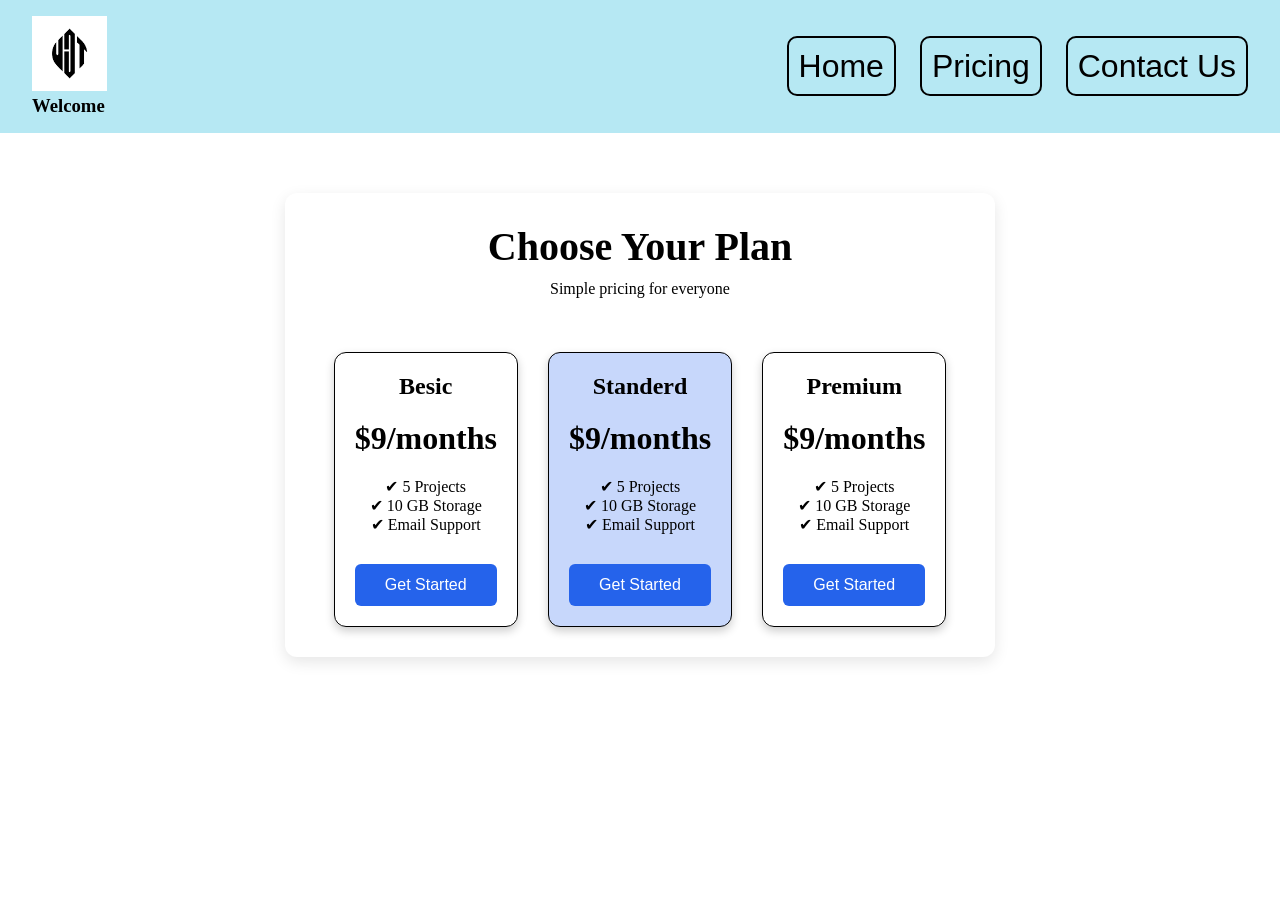
==== pricing.html @ c91cd1a0 "second" ====
<!DOCTYPE html>
<html lang="en">

<head>
    <meta charset="UTF-8">
    <meta name="viewport" content="width=device-width, initial-scale=1.0">
    <title>pricing</title>
    <link rel="stylesheet" href="styles/style.css">
</head>

<body>

    <nav class="navber">
        <div class="logo"><img src="images/images (2).png" alt="logo" height="75px">
            <h3>Welcome</h3>
        </div>
        <ul class="nav-links">
            <li><a href="home.html">Home</a></li>
            <li><a href="pricing.html">Pricing</a></li>
            <li><a href="contact.html">Contact Us</a></li>
        </ul>
    </nav>


    <section class="pricing">
        <h1>Choose Your Plan</h1>
        <p class="subtitle">Simple pricing for everyone</p>
<br><br><br>
        <div class="pricing-container">

            <div class="one">
                <h2>Besic</h2>
                <h3>$9/months</h3>
                <ul>
                     <li>✔ 5 Projects</li>
                    <li>✔ 10 GB Storage</li>
                    <li>✔ Email Support</li>
                </ul>
                <button>Get Started</button>
            </div>
            <div class="two">
                <h2>Standerd</h2>
                <h3>$9/months</h3>
                <ul>
                     <li>✔ 5 Projects</li>
                    <li>✔ 10 GB Storage</li>
                    <li>✔ Email Support</li>
                </ul>
                <button>Get Started</button>
            </div>
            <div class="three">
                <h2>Premium</h2>
                <h3>$9/months</h3>
                <ul>
                     <li>✔ 5 Projects</li>
                    <li>✔ 10 GB Storage</li>
                    <li>✔ Email Support</li>
                </ul>
                <button>Get Started</button>
            </div>
        </div>

    </section>
</body>

</html>
---- styles/style.css ----
*{
    margin: 0;
    padding: 0;
    
}

.navber{
    display: flex;
    justify-content: space-between;
    align-items: center;
    padding: 1rem 2rem;
    background-color: #b6e8f3;
}

.logo{
  
}

.nav-links{
    display: flex;
    list-style: none;
    gap: 1.5rem;
    font-size: 2rem;
    font-family: 'Segoe UI', Tahoma, Geneva, Verdana, sans-serif;
   
}

.nav-links a {
    color: rgb(0, 0, 0);
    text-decoration: none;
    gap: 20px;
    padding: 10px;
    border: 2px solid black;
    border-radius: 10px;

}
.nav-links a:hover{
    background-color: rgb(136, 228, 245);
}


/* for pricing */

-----------------------------------------
-----------------------------------------

*{
    margin: 0;
    padding: 0;

}

.pricing {
    width: 100%;
    max-width: 1200px;
    margin: 60px auto;
    text-align: center;
}

.pricing h1 {
    font-size: 2.5rem;
    margin-bottom: 10px;
}

.pricing-container {
    display: flex;
    justify-content: center;
    gap: 30px;
    /* flex-wrap: wrap; */
    

    
}

.pricing-card {
    background: #fff;
    width: 300px;
    padding: 30px;
    border-radius: 12px;
    box-shadow: 0 5px 15px rgba(0,0,0,0.1);
    transition: 0.3s;
    
}


.pricing{
    background: #fff;
    width: 650px;
    padding: 30px;
    border-radius: 12px;
    box-shadow: 0 5px 15px rgba(0,0,0,0.1);
    /* transition: 0.3s; */
    
}

/* 
.pricing:hover {
    transform: translateY(-10px);
} */



.pricing h2 {
    margin-bottom: 20px;
}

.pricing h3 {
    font-size: 2rem;
    margin-bottom: 20px;
}

.pricing h3 span {
    font-size: 1rem;
}


.pricing ul {
    list-style: none;
    margin-bottom: 30px;
    
}

button {
    width: 100%;
    padding: 12px;
    border: none;
    border-radius: 6px;
    background: #2563eb;
    color: white;
    font-size: 1rem;
    cursor: pointer;
    transition: 0.3s;
}

button:hover {
    /* opacity: 2.5; */
    background-color: rgb(254, 115, 110);
}

.one{
    border: 1px solid black ;
    border-radius: 12px;
    box-shadow:0 4px 10px rgba(0,0,0,0.2);
    padding: 20px;
    
}
.one:hover {
    transform: translateY(-10px);
}


.two{
    border: 1px solid black ;
    border-radius: 12px;
    box-shadow:0 4px 10px rgba(0,0,0,0.2);
    padding: 20px;
    background-color: #c7d7fb;
    
}
.two:hover {
    transform: translateY(-10px);
}
.three{
    border: 1px solid black ;
    border-radius: 12px;
    box-shadow:0 4px 10px rgba(0,0,0,0.2);
    padding: 20px;
    
}
.three:hover {
    transform: translateY(-10px);
}
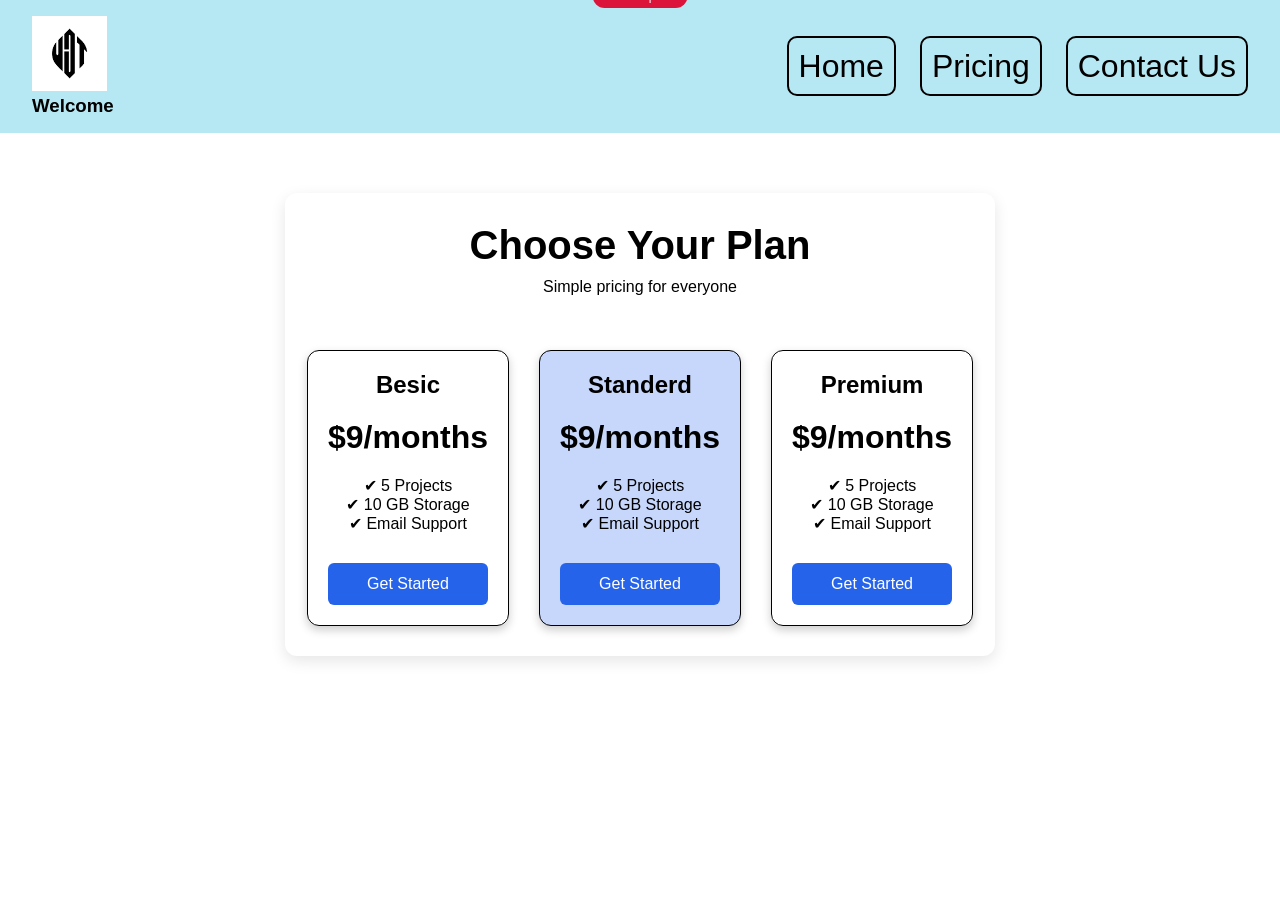
==== commit efd0cdfe: "last" ====
--- a/pricing.html
+++ b/pricing.html
@@ -25,24 +25,26 @@
     <section class="pricing">
         <h1>Choose Your Plan</h1>
         <p class="subtitle">Simple pricing for everyone</p>
-<br><br><br>
+        <br><br><br>
         <div class="pricing-container">
 
             <div class="one">
                 <h2>Besic</h2>
                 <h3>$9/months</h3>
                 <ul>
-                     <li>✔ 5 Projects</li>
+                    <li>✔ 5 Projects</li>
                     <li>✔ 10 GB Storage</li>
                     <li>✔ Email Support</li>
                 </ul>
                 <button>Get Started</button>
             </div>
             <div class="two">
+                <span class="badge">Most Popular</span>
+
                 <h2>Standerd</h2>
                 <h3>$9/months</h3>
                 <ul>
-                     <li>✔ 5 Projects</li>
+                    <li>✔ 5 Projects</li>
                     <li>✔ 10 GB Storage</li>
                     <li>✔ Email Support</li>
                 </ul>
@@ -52,7 +54,7 @@
                 <h2>Premium</h2>
                 <h3>$9/months</h3>
                 <ul>
-                     <li>✔ 5 Projects</li>
+                    <li>✔ 5 Projects</li>
                     <li>✔ 10 GB Storage</li>
                     <li>✔ Email Support</li>
                 </ul>
--- a/styles/style.css
+++ b/styles/style.css
@@ -170,3 +170,51 @@
 .three:hover {
     transform: translateY(-10px);
 }
+.badge {
+    position: absolute;
+    top: -16px;
+    left: 50%;
+    transform: translateX(-50%);
+
+    background: crimson;
+    color: white;
+    padding: 5px 12px;
+    border-radius: 20px;
+    font-size: 12px;
+}
+
+
+body {
+    margin: 0;
+    font-family: Arial, sans-serif;
+}
+
+.content {
+    padding: 20px;
+    padding-bottom: 80px; /* Prevents content from being hidden */
+}
+
+.call-btn {
+    position: fixed;
+    bottom: 20px;
+    right: 20px;
+
+    background-color: #28a745;
+    color: white;
+    text-decoration: none;
+
+    padding: 15px 20px;
+    border-radius: 50px;
+
+    font-size: 18px;
+    font-weight: bold;
+
+    box-shadow: 0 4px 10px rgba(0, 0, 0, 0.3);
+
+    transition: 0.3s;
+}
+
+.call-btn:hover {
+    background-color: #218838;
+    transform: scale(1.05);
+}
